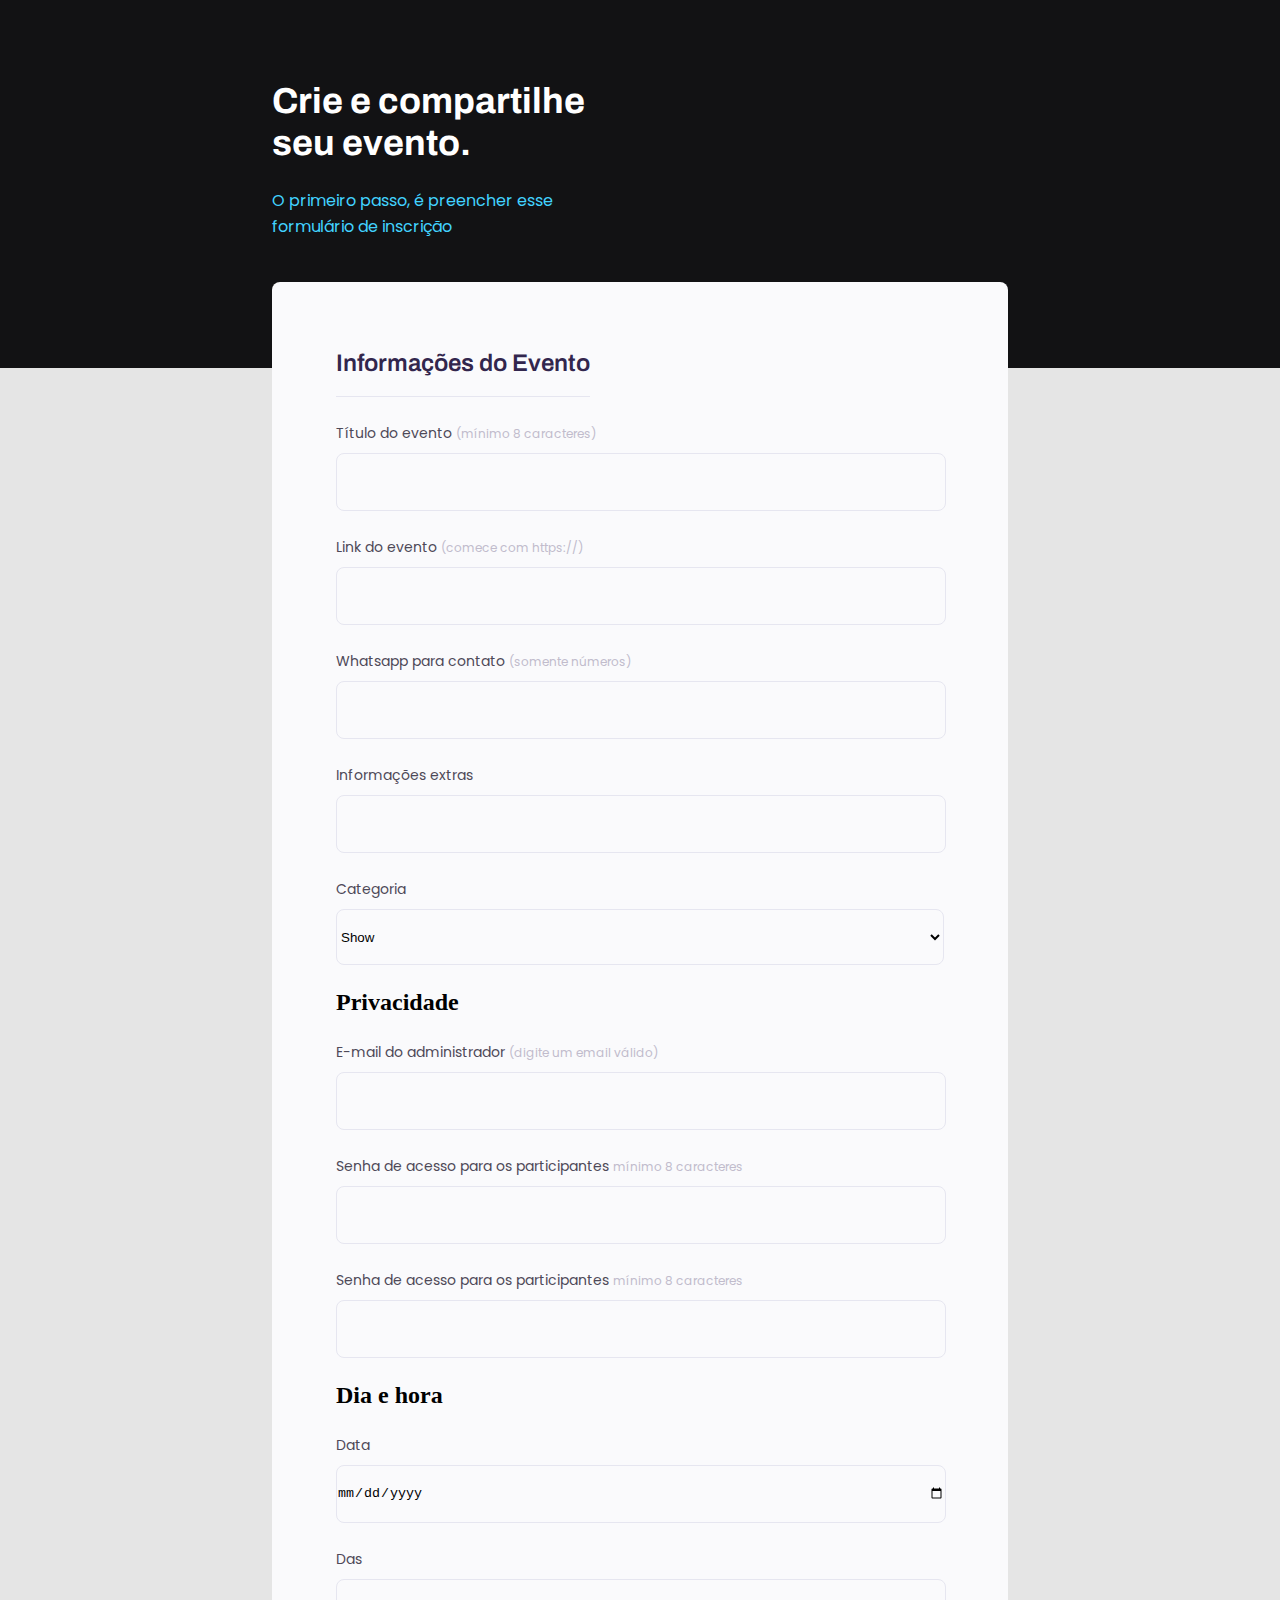
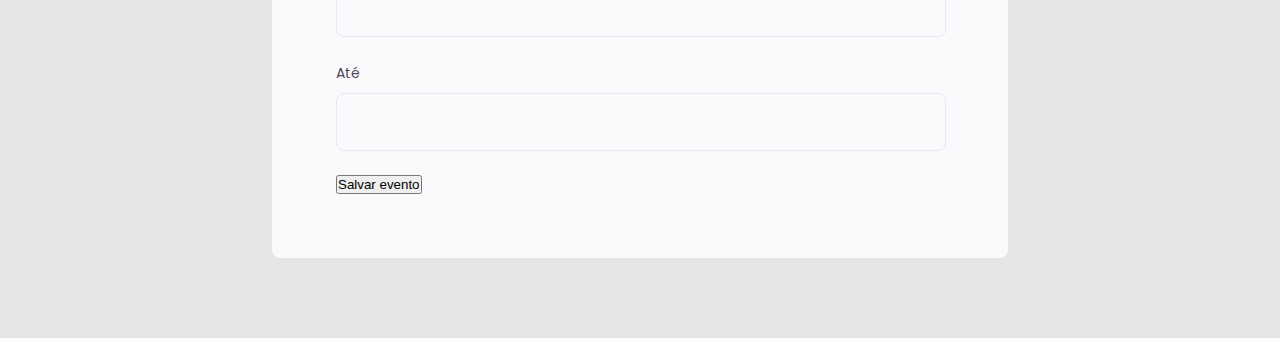
==== Avançando no HTML e CSS/Projeto 01/index.html @ 6e320e11 "Project 01 - Module 02 - Work in Progress" ====
<!DOCTYPE html>
<html lang="en">
  <head>
    <link rel="preconnect" href="https://fonts.googleapis.com">
    <link rel="preconnect" href="https://fonts.gstatic.com" crossorigin>

    <meta charset="UTF-8" />
    <meta name="viewport" content="width=device-width, initial-scale=1.0" />

    <title>Form</title>

    <link rel="stylesheet" href="style.css" />
    
    <link href="https://fonts.googleapis.com/css2?family=Archivo:ital,wght@0,100..900;1,100..900&family=Poppins:ital,wght@0,100;0,200;0,300;0,400;0,500;0,600;0,700;0,800;0,900;1,100;1,200;1,300;1,400;1,500;1,600;1,700;1,800;1,900&display=swap" rel="stylesheet">
  </head>
  <body>
    <div id="page">
      <header>
        <h1>Crie e compartilhe seu evento.</h1>

        <p>O primeiro passo, é preencher esse formulário de inscrição</p>
      </header>

      <form>
        <fieldset>
          <legend>Informações do Evento</legend>
          
          <div class="input-wrapper">
            <label for="event-title">
              <p>Título do evento <span>(mínimo 8 caracteres)</span></p>
              <input type="text" name="event-title" id="event-title" />
            </label>
          </div>
          
          <div class="input-wrapper">
            <label for="event-link">
              <p>Link do evento <span>(comece com https://)</span></p>
              <input type="text" name="event-link" id="event-link" />
            </label>
          </div>
  
          <div class="input-wrapper">
            <label for="event-number">
              <p>Whatsapp para contato <span>(somente números)</span></p>
              <input type="number" name="event_number" id="event-number" />
            </label>
          </div>
  
          <div class="event-wrapper">
            <label for="event-info">
              <p>Informações extras</p>
              <input type="textarea" name="event-info" id="event-info" />
            </label>
          </div>

  
          <label for="categories">
            <p>Categoria</p>
            <select name="category" id="categories">
              <option value="show">Show</option>
              <option value="party">Festa</option>
            </select>
          </label>
        </fieldset>


        <h2>Privacidade</h2>

        <label for="email">
          <p>E-mail do administrador <span>(digite um email válido)</span></p>
          <input type="email" name="admin_email" id="email" />
        </label>

        <label for="password">
          <p>Senha de acesso para os participantes <span>mínimo 8 caracteres</span></p>
          <input type="password" name="event_password" id="password" />
        </label>

        <label for="private">
          <p>Senha de acesso para os participantes <span>mínimo 8 caracteres</span></p>
          <input type="password" name="is_private" id="private" />
        </label>

        <h2>Dia e hora</h2>

        <label for="date">
          Data
          <input type="date" name="date" id="date" />
        </label>

        <label for="initial_time">
          Das
          <input type="datetime" name="initial_time" id="initial_time" />
        </label>

        <label for="end_time">
          Até
          <input type="datetime" name="end_time" id="end_time" />
        </label>

        <div>
          <button>Salvar evento</button>
        </div>
      </form>
    </div>
  </body>
</html>
---- Avançando no HTML e CSS/Projeto 01/style.css ----
* {
  margin: 0;
  padding: 0;
}

body {
  margin: 0;
  background: #e5e5e5;
}

body::before {
  content: '';
  
  position: absolute;
  top: 0;
  left: 0;
  z-index: -1;

  width: 100vw;
  height: 368px;

  background: #121214;
}

#page {
  width: 736px;

  margin: 80px auto;
}

header {
  width: 319px;

  margin-bottom: 42px;
}

h1 {
  font-family: 'Archivo', sans-serif;
  color: #FFFFFF;

  font-size: 36px;
  line-height: 42px;

  margin-bottom: 24px;
}

header p {
  font-family: 'Poppins', sans-serif;
  color: #42D3FF;

  font-size: 16px;
  line-height: 26px;
}

form {
  background: #FAFAFC;
  border-radius: 8px;

  display: flex;
  flex-direction: column;

  gap: 24px;

  padding: 64px;
}

fieldset {
  border: none;

  display: flex;
  flex-direction: column;

  gap: 24px;
}

fieldset legend {
  color: #32264D;

  font-family: 'Archivo', sans-serif;
  font-size: 24px;
  line-height: 34px;
  
  font-weight: 600;

  padding-bottom: 16px;
  border-bottom: 1px solid #E6E6F0;

  margin-bottom: 24px;
}

label {
  font-family: 'Poppins', sans-serif;
  font-size: 14px;
  line-height: 24px;

  color: #4E4958;

  display: flex;
  flex-direction: column;

  gap: 8px;
}

label span {
  font-family: 'Poppins', sans-serif;
  font-size: 12px;
  line-height: 20px;

  color: #C1BCCC;
}

input {
  width: 100%;
  height: 56px;

  background: #FAFAFC;
  border: 1px solid #E6E6F0;
  border-radius: 8px;

  outline-color: #FF1010;
}

select {
  width: 100%;
  height: 56px;

  background: #FAFAFC;
  border: 1px solid #E6E6F0;
  border-radius: 8px;

  outline-color: #FF1010;
}
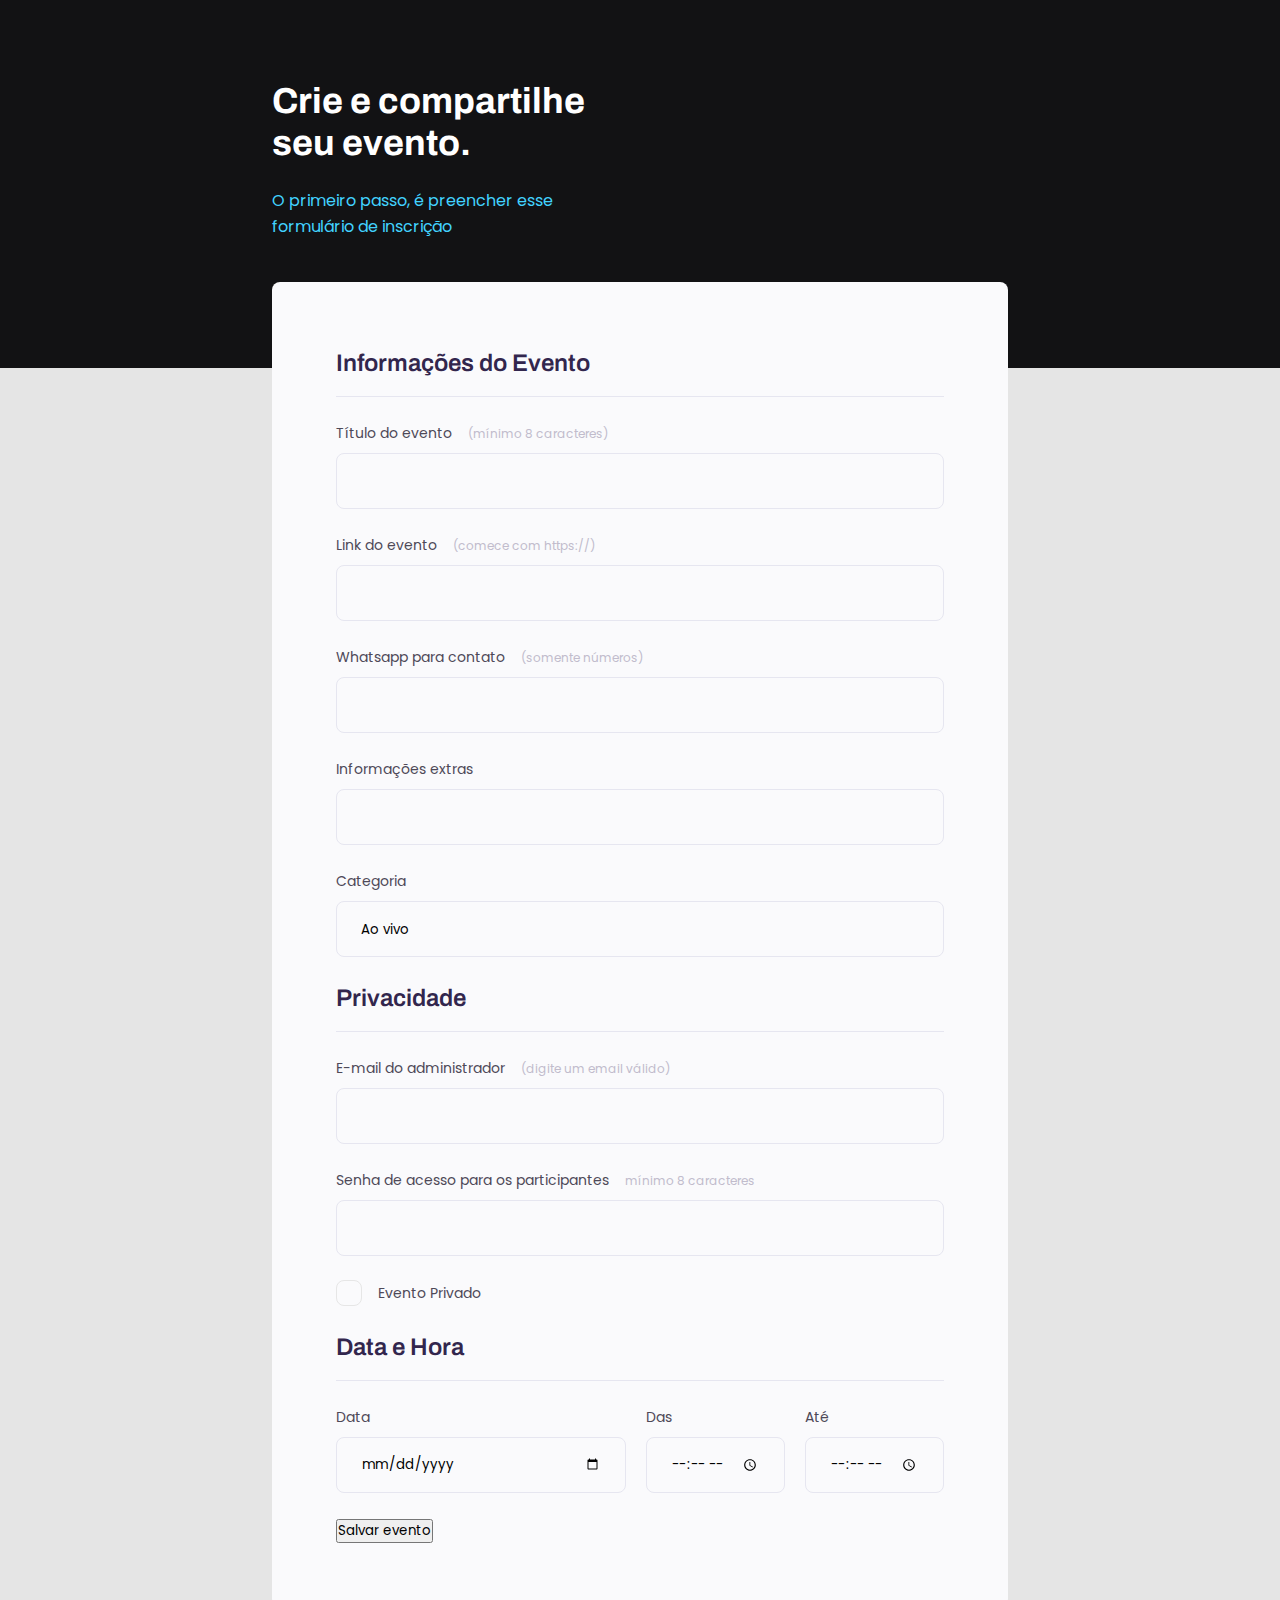
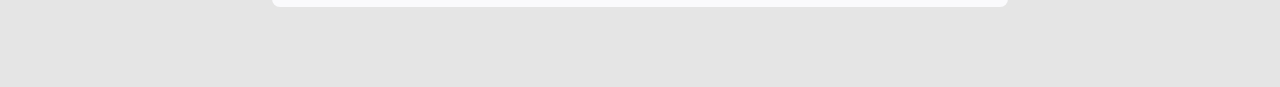
==== commit de53bf7a: "Project 01 - Module 02 - Still working" ====
--- a/Avançando no HTML e CSS/Projeto 01/index.html
+++ b/Avançando no HTML e CSS/Projeto 01/index.html
@@ -57,47 +57,61 @@
           <label for="categories">
             <p>Categoria</p>
             <select name="category" id="categories">
-              <option value="show">Show</option>
-              <option value="party">Festa</option>
+              <option value="live">Ao vivo</option>
+              <option value="podcast">Podcast</option>
+              <option value="mentorship">Mentoria</option>
             </select>
           </label>
         </fieldset>
+        <fieldset>
+          <legend>Privacidade</legend>
 
+          <div class="input-wrapper">
+            <label for="email">
+              <p>E-mail do administrador <span>(digite um email válido)</span></p>
+              <input type="email" name="admin_email" id="email" />
+            </label>
+          </div>
+  
+          <div class="input-wrapper">
+            <label for="password">
+              <p>Senha de acesso para os participantes <span>mínimo 8 caracteres</span></p>
+              <input type="password" name="event_password" id="password" />
+            </label>
+          </div>
+  
+          <div class="checkbox-wrapper">
+            <label for="private">
+              <input type="checkbox" name="is_private" id="private" />
+              <p>Evento Privado</p>
+            </label>
+          </div>
+        </fieldset>
 
-        <h2>Privacidade</h2>
+        <fieldset>
+          <legend>Data e Hora</legend>
 
-        <label for="email">
-          <p>E-mail do administrador <span>(digite um email válido)</span></p>
-          <input type="email" name="admin_email" id="email" />
-        </label>
-
-        <label for="password">
-          <p>Senha de acesso para os participantes <span>mínimo 8 caracteres</span></p>
-          <input type="password" name="event_password" id="password" />
-        </label>
-
-        <label for="private">
-          <p>Senha de acesso para os participantes <span>mínimo 8 caracteres</span></p>
-          <input type="password" name="is_private" id="private" />
-        </label>
-
-        <h2>Dia e hora</h2>
-
-        <label for="date">
-          Data
-          <input type="date" name="date" id="date" />
-        </label>
-
-        <label for="initial_time">
-          Das
-          <input type="datetime" name="initial_time" id="initial_time" />
-        </label>
-
-        <label for="end_time">
-          Até
-          <input type="datetime" name="end_time" id="end_time" />
-        </label>
-
+          <div class="col-3">
+            <div class="input-wrapper">
+              <label for="date">
+                Data
+                <input type="date" name="date" id="date" />
+              </label>
+            </div>
+            <div class="input-wrapper">
+              <label for="initial_time">
+                Das
+                <input type="time" name="initial_time" id="initial_time" />
+              </label>
+            </div>
+            <div class="input-wrapper">
+              <label for="end_time">
+                Até
+                <input type="time" name="end_time" id="end_time" />
+              </label>
+            </div>
+          </div>
+        </fieldset>
         <div>
           <button>Salvar evento</button>
         </div>
--- a/Avançando no HTML e CSS/Projeto 01/style.css
+++ b/Avançando no HTML e CSS/Projeto 01/style.css
@@ -1,6 +1,11 @@
 * {
   margin: 0;
   padding: 0;
+  box-sizing: border-box;
+}
+
+body, input, button, select, textarea {
+  font-family: 'Poppins', sans-serif;
 }
 
 body {
@@ -45,7 +50,6 @@
 }
 
 header p {
-  font-family: 'Poppins', sans-serif;
   color: #42D3FF;
 
   font-size: 16px;
@@ -85,6 +89,8 @@
   padding-bottom: 16px;
   border-bottom: 1px solid #E6E6F0;
 
+  width: 100%;
+
   margin-bottom: 24px;
 }
 
@@ -107,6 +113,8 @@
   line-height: 20px;
 
   color: #C1BCCC;
+
+  margin-left: 12px;
 }
 
 input {
@@ -118,6 +126,8 @@
   border-radius: 8px;
 
   outline-color: #FF1010;
+
+  padding: 0 24px;
 }
 
 select {
@@ -129,4 +139,52 @@
   border-radius: 8px;
 
   outline-color: #FF1010;
+
+  padding: 0 24px;
+
+  appearance: none;
+}
+
+.col-3{
+  display: flex;
+
+  gap: 20px;
+}
+
+.col-3 > div:nth-child(1) {
+  width: 100%;
+}
+
+.checkbox-wrapper label {
+  font-size: 14px;
+  line-height: 24px;
+
+  color: #4E4958;
+}
+
+.checkbox-wrapper {
+  display: flex;
+  align-items: center;
+
+  gap: 16px;
+}
+
+.checkbox-wrapper input {
+  display: none;
+}
+
+.checkbox-wrapper::before {
+  content: '';
+
+  width: 24px;
+  height: 24px;
+
+  display: block;
+
+  border: 1px solid #e6e6e6;
+  border-radius: 8px;
+}
+
+.checkbox-wrapper input:checked + label::before {
+  background: red;
 }